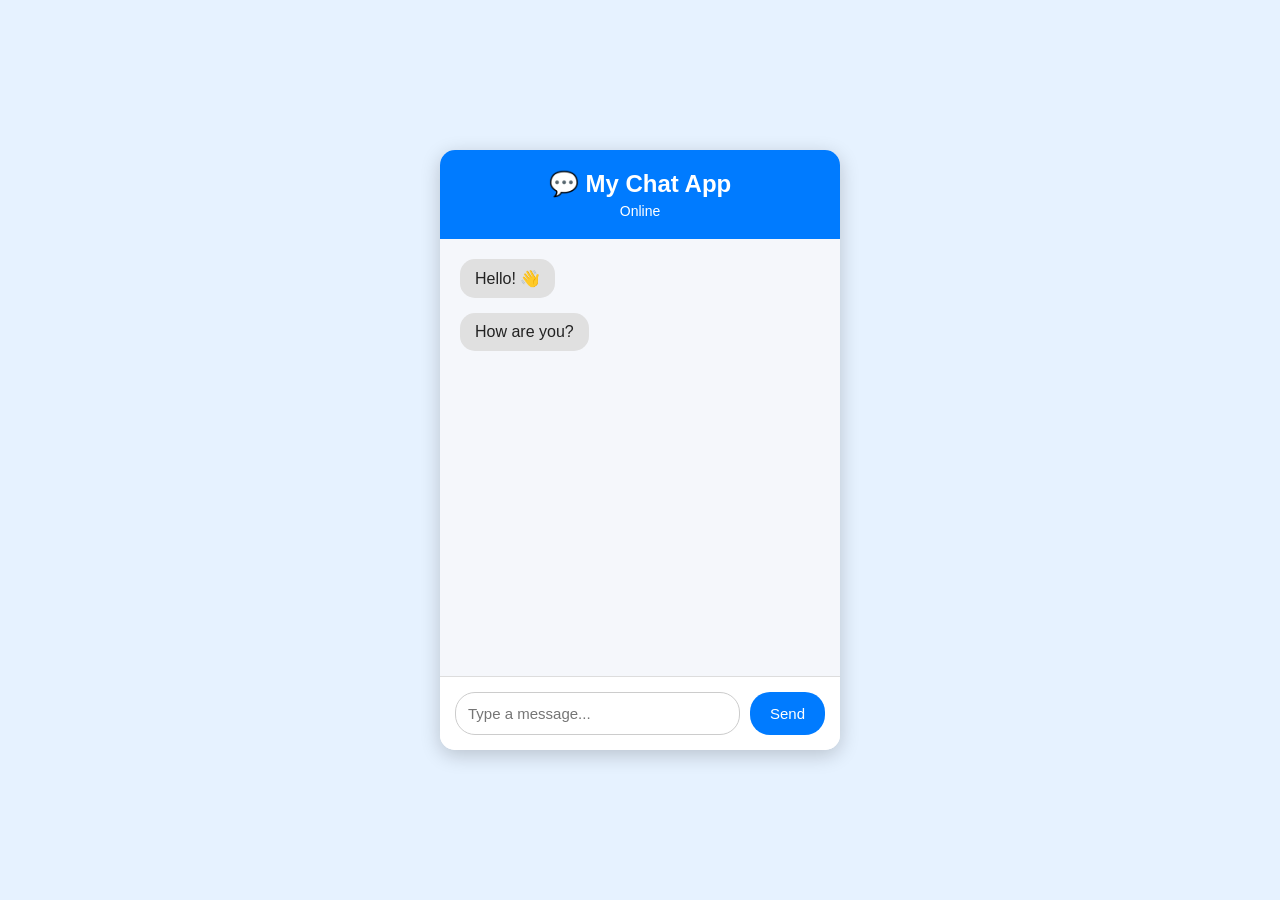
==== project.html @ 09591380 "Add project files" ====
<!DOCTYPE html>
<html lang="en">
<head>
    <meta charset="UTF-8">
    <meta name="viewport" content="width=device-width, initial-scale=1.0">
    <title>Chat App</title>

    <link rel="stylesheet" href="project.css">
</head>

<body>

    <div class="chat-container">

        <div class="chat-header">
            <h2>💬 My Chat App</h2>
            <p>Online</p>
        </div>

        <div class="chat-box" id="chatBox">

            <div class="message received">
                <span>Hello! 👋</span>
            </div>

            <div class="message received">
                <span>How are you?</span>
            </div>

        </div>

        <div class="chat-input">

            <input 
                type="text" 
                id="messageInput" 
                placeholder="Type a message..."
            >

            <button onclick="sendMessage()">Send</button>

        </div>

    </div>

    <script src="script.js"></script>

</body>
</html>
---- project.css ----
* {
    margin: 0;
    padding: 0;
    box-sizing: border-box;
}

body {
    font-family: Arial, sans-serif;
    background: #e6f2ff;

    display: flex;
    justify-content: center;
    align-items: center;

    height: 100vh;
}

.chat-container {
    width: 400px;
    height: 600px;

    background: white;

    border-radius: 15px;
    overflow: hidden;

    box-shadow: 0 5px 20px rgba(0, 0, 0, 0.2);

    display: flex;
    flex-direction: column;
}

.chat-header {
    background: #007bff;
    color: white;

    padding: 20px;

    text-align: center;
}

.chat-header h2 {
    margin-bottom: 5px;
}

.chat-header p {
    font-size: 14px;
}

.chat-box {
    flex: 1;

    padding: 20px;

    overflow-y: auto;

    background: #f5f7fb;
}

.message {
    display: flex;

    margin-bottom: 15px;
}

.message span {
    padding: 10px 15px;

    border-radius: 15px;

    max-width: 70%;
}

.received {
    justify-content: flex-start;
}

.received span {
    background: #e0e0e0;
    color: #222;
}

.sent {
    justify-content: flex-end;
}

.sent span {
    background: #007bff;
    color: white;
}

.chat-input {
    display: flex;

    padding: 15px;

    border-top: 1px solid #ddd;

    background: white;
}

.chat-input input {
    flex: 1;

    padding: 12px;

    border: 1px solid #ccc;

    border-radius: 20px;

    outline: none;

    font-size: 15px;
}

.chat-input button {
    margin-left: 10px;

    padding: 12px 20px;

    border: none;

    border-radius: 20px;

    background: #007bff;

    color: white;

    cursor: pointer;

    font-size: 15px;
}

.chat-input button:hover {
    background: #0056b3;
}
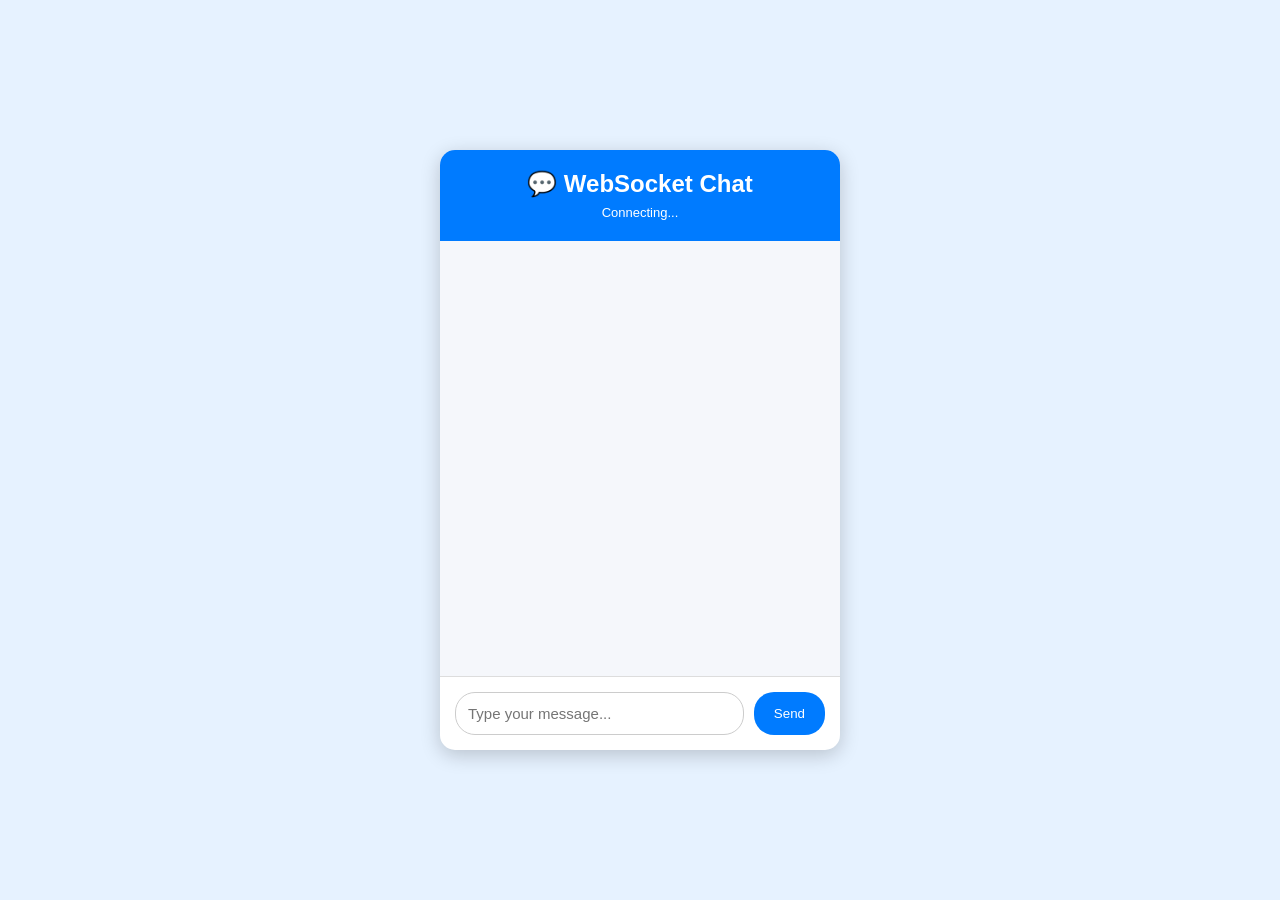
==== commit 143ff07f: "intial values" ====
--- a/project.html
+++ b/project.html
@@ -3,7 +3,8 @@
 <head>
     <meta charset="UTF-8">
     <meta name="viewport" content="width=device-width, initial-scale=1.0">
-    <title>Chat App</title>
+
+    <title>WebSocket Chat App</title>
 
     <link rel="stylesheet" href="project.css">
 </head>
@@ -13,31 +14,22 @@
     <div class="chat-container">
 
         <div class="chat-header">
-            <h2>💬 My Chat App</h2>
-            <p>Online</p>
+            <h2>💬 WebSocket Chat</h2>
+            <span id="status">Connecting...</span>
         </div>
 
-        <div class="chat-box" id="chatBox">
+        <div class="chat-box" id="chatBox"></div>
 
-            <div class="message received">
-                <span>Hello! 👋</span>
-            </div>
+        <div class="input-area">
 
-            <div class="message received">
-                <span>How are you?</span>
-            </div>
-
-        </div>
-
-        <div class="chat-input">
-
-            <input 
-                type="text" 
-                id="messageInput" 
-                placeholder="Type a message..."
+            <input
+                type="text"
+                id="messageInput"
+                placeholder="Type your message..."
+                autocomplete="off"
             >
 
-            <button onclick="sendMessage()">Send</button>
+            <button id="sendButton">Send</button>
 
         </div>
 
--- a/project.css
+++ b/project.css
@@ -8,11 +8,11 @@
     font-family: Arial, sans-serif;
     background: #e6f2ff;
 
+    height: 100vh;
+
     display: flex;
     justify-content: center;
     align-items: center;
-
-    height: 100vh;
 }
 
 .chat-container {
@@ -43,8 +43,8 @@
     margin-bottom: 5px;
 }
 
-.chat-header p {
-    font-size: 14px;
+#status {
+    font-size: 13px;
 }
 
 .chat-box {
@@ -58,48 +58,43 @@
 }
 
 .message {
-    display: flex;
+    margin-bottom: 15px;
 
-    margin-bottom: 15px;
-}
+    padding: 10px 15px;
 
-.message span {
-    padding: 10px 15px;
+    background: #007bff;
+    color: white;
 
     border-radius: 15px;
 
-    max-width: 70%;
+    width: fit-content;
+    max-width: 75%;
+
+    margin-left: auto;
+
+    word-wrap: break-word;
 }
 
-.received {
-    justify-content: flex-start;
+.system-message {
+    background: #ddd;
+    color: #333;
+
+    margin-left: auto;
+    margin-right: auto;
+
+    text-align: center;
+    font-size: 13px;
 }
 
-.received span {
-    background: #e0e0e0;
-    color: #222;
-}
-
-.sent {
-    justify-content: flex-end;
-}
-
-.sent span {
-    background: #007bff;
-    color: white;
-}
-
-.chat-input {
+.input-area {
     display: flex;
 
     padding: 15px;
 
     border-top: 1px solid #ddd;
-
-    background: white;
 }
 
-.chat-input input {
+#messageInput {
     flex: 1;
 
     padding: 12px;
@@ -113,7 +108,7 @@
     font-size: 15px;
 }
 
-.chat-input button {
+#sendButton {
     margin-left: 10px;
 
     padding: 12px 20px;
@@ -127,10 +122,13 @@
     color: white;
 
     cursor: pointer;
-
-    font-size: 15px;
 }
 
-.chat-input button:hover {
+#sendButton:hover {
     background: #0056b3;
+}
+
+#sendButton:disabled {
+    background: #aaa;
+    cursor: not-allowed;
 }
